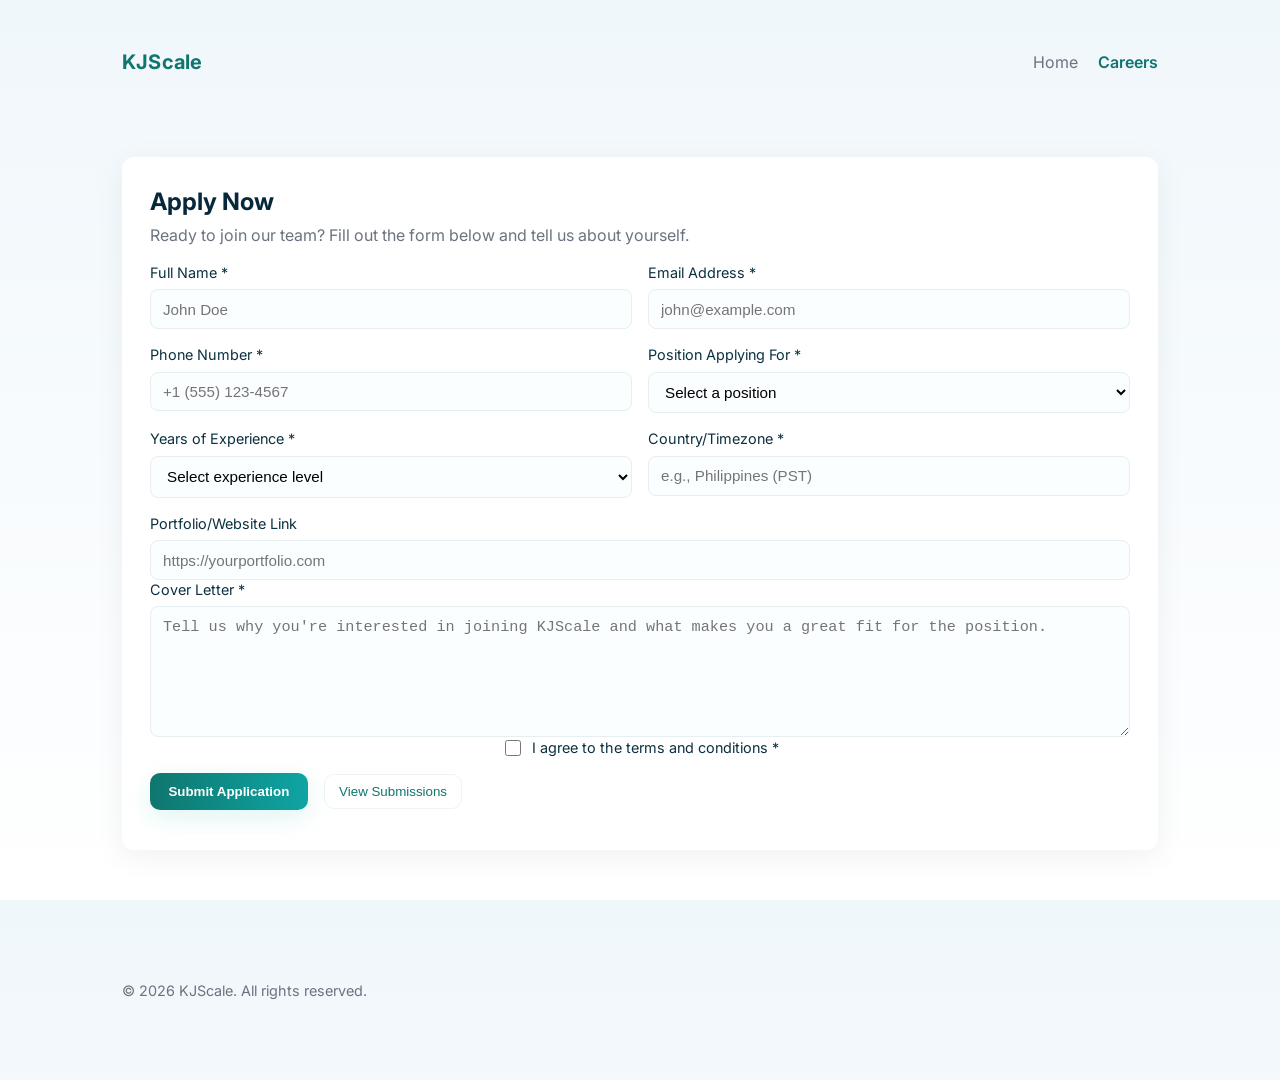
==== application.html @ 38582482 "Add responsive application page (application.html, CSS, JS)" ====
<!doctype html>
<html lang="en">
<head>
  <meta charset="utf-8" />
  <meta name="viewport" content="width=device-width,initial-scale=1" />
  <title>Apply — KJScale</title>
  <link rel="preconnect" href="https://fonts.gstatic.com" crossorigin>
  <link href="https://fonts.googleapis.com/css2?family=Inter:wght@300;400;600;700&display=swap" rel="stylesheet">
  <link rel="stylesheet" href="assets/css/application.css">
</head>
<body>
  <main class="page">
    <header class="page-header">
      <div class="container header-inner">
        <a class="brand" href="/">KJScale</a>
        <nav class="nav">
          <a href="/" class="nav-link">Home</a>
          <a href="/careers" class="nav-link active">Careers</a>
        </nav>
      </div>
    </header>

    <section id="application" class="application">
      <div class="container">
        <div class="card">
          <h1 class="title">Apply Now</h1>
          <p class="application-intro">Ready to join our team? Fill out the form below and tell us about yourself.</p>

          <form class="application-form" id="applicationForm" onsubmit="handleApplicationSubmit(event)" novalidate>
            <div class="form-row">
              <div class="form-group">
                <label for="fullName">Full Name *</label>
                <input type="text" id="fullName" name="fullName" required placeholder="John Doe">
              </div>
              <div class="form-group">
                <label for="email">Email Address *</label>
                <input type="email" id="email" name="email" required placeholder="john@example.com">
              </div>
            </div>

            <div class="form-row">
              <div class="form-group">
                <label for="phone">Phone Number *</label>
                <input type="tel" id="phone" name="phone" required placeholder="+1 (555) 123-4567">
              </div>
              <div class="form-group">
                <label for="position">Position Applying For *</label>
                <select id="position" name="position" required>
                  <option value="">Select a position</option>
                  <option value="Social Media Manager">Social Media Manager</option>
                  <option value="Video Editor">Video Editor</option>
                  <option value="Graphic Designer">Graphic Designer</option>
                  <option value="Customer Service Representative">Customer Service Representative</option>
                  <option value="Virtual Assistant">Virtual Assistant</option>
                  <option value="Digital Advertiser">Digital Advertiser</option>
                </select>
              </div>
            </div>

            <div class="form-row">
              <div class="form-group">
                <label for="experience">Years of Experience *</label>
                <select id="experience" name="experience" required>
                  <option value="">Select experience level</option>
                  <option value="0-2 years">0-2 years</option>
                  <option value="2-5 years">2-5 years</option>
                  <option value="5-10 years">5-10 years</option>
                  <option value="10+ years">10+ years</option>
                </select>
              </div>
              <div class="form-group">
                <label for="country">Country/Timezone *</label>
                <input type="text" id="country" name="country" required placeholder="e.g., Philippines (PST)">
              </div>
            </div>

            <div class="form-group">
              <label for="portfolio">Portfolio/Website Link</label>
              <input type="url" id="portfolio" name="portfolio" placeholder="https://yourportfolio.com">
            </div>

            <div class="form-group">
              <label for="coverLetter">Cover Letter *</label>
              <textarea id="coverLetter" name="coverLetter" rows="6" required placeholder="Tell us why you're interested in joining KJScale and what makes you a great fit for the position."></textarea>
            </div>

            <div class="form-group checkbox">
              <label class="checkbox-label">
                <input type="checkbox" name="terms" id="terms" required>
                I agree to the terms and conditions *
              </label>
            </div>

            <div class="form-actions">
              <button type="submit" class="submit-button">Submit Application</button>
              <button type="button" id="viewSubmissionsBtn" class="secondary-button">View Submissions</button>
            </div>

            <div id="formMessage" class="form-message" aria-live="polite"></div>
          </form>
        </div>

        <div id="submissionsPanel" class="card submissions-panel" hidden>
          <div class="panel-header">
            <h2>Saved Submissions</h2>
            <div class="panel-actions">
              <button id="exportBtn" class="secondary-button">Download CSV</button>
              <button id="clearBtn" class="danger-button">Clear All</button>
              <button id="closeSubmissions" class="secondary-button">Close</button>
            </div>
          </div>
          <div id="submissionsList" class="submissions-list" aria-live="polite"></div>
        </div>
      </div>
    </section>

    <footer class="site-footer">
      <div class="container footer-inner">
        <p>&copy; <span id="year"></span> KJScale. All rights reserved.</p>
      </div>
    </footer>
  </main>

  <script src="assets/js/application.js" defer></script>
</body>
</html>
---- assets/css/application.css ----
:root{
  --bg:#f7fbff;
  --card:#ffffff;
  --muted:#6b7280;
  --accent:#0f766e; /* teal accent */
  --accent-2:#0ea5a4;
  --accent-contrast:#ffffff;
  --danger:#ef4444;
  --radius:12px;
  --container-width:1100px;
  font-family: 'Inter', system-ui, -apple-system, 'Segoe UI', Roboto, 'Helvetica Neue', Arial;
  color-scheme: light;
}

*{box-sizing:border-box}
html,body{height:100%}
body{
  margin:0;
  background: linear-gradient(180deg,#f0f7fb 0%, #ffffff 100%);
  color:#0f172a;
  -webkit-font-smoothing:antialiased;
  -moz-osx-font-smoothing:grayscale;
  line-height:1.45;
}

.container{
  max-width:var(--container-width);
  margin:0 auto;
  padding:2rem;
}

.header-inner, .footer-inner{
  display:flex;
  align-items:center;
  justify-content:space-between;
}

.page-header{
  background:transparent;
  padding:1rem 0;
}

.brand{
  font-weight:700;
  color:var(--accent);
  text-decoration:none;
  font-size:1.25rem;
  letter-spacing:0.2px;
}

.nav a{margin-left:1rem; color:var(--muted); text-decoration:none}
.nav a.active{color:var(--accent); font-weight:600}

.card{
  background:var(--card);
  border-radius:var(--radius);
  box-shadow: 0 6px 30px rgba(16,24,40,0.06);
  padding:1.75rem;
  margin-bottom:1.25rem;
}

.title{margin:0 0 0.25rem 0; font-size:1.5rem; color:#07283b}
.application-intro{margin:0 0 1rem 0; color:var(--muted)}

.application-form .form-row{
  display:grid;
  grid-template-columns:1fr 1fr;
  gap:1rem;
  margin-bottom:1rem;
}

.form-group{display:flex; flex-direction:column}
.form-group label{font-size:0.9rem; margin-bottom:0.35rem; color:#0b3140}
.form-group input[type="text"],
.form-group input[type="email"],
.form-group input[type="tel"],
.form-group input[type="url"],
.form-group select,
.form-group textarea{
  padding:0.65rem 0.75rem;
  border:1px solid #e6eef2;
  border-radius:8px;
  background: #fbfeff;
  font-size:0.95rem;
  outline:none;
  transition:box-shadow .15s, border-color .15s;
}
.form-group input:focus,
.form-group select:focus,
.form-group textarea:focus{
  box-shadow:0 6px 18px rgba(14,165,164,0.08);
  border-color:var(--accent-2);
}

.form-group.checkbox{display:flex; align-items:center}
.checkbox-label{display:flex; gap:0.5rem; align-items:center; font-size:0.95rem; color:var(--muted)}
.checkbox-label input{width:1rem; height:1rem}

.form-actions{display:flex; gap:1rem; align-items:center; margin-top:0.5rem}
.submit-button{
  background:linear-gradient(90deg,var(--accent),var(--accent-2));
  color:var(--accent-contrast);
  border:0;
  padding:0.7rem 1.15rem;
  border-radius:10px;
  font-weight:600;
  cursor:pointer;
  box-shadow: 0 8px 24px rgba(14,165,164,0.12);
}
.secondary-button{
  background:transparent;
  color:var(--accent);
  border:1px solid rgba(15,118,110,0.08);
  padding:0.55rem 0.9rem;
  border-radius:10px;
  cursor:pointer;
}
.danger-button{
  background:transparent;
  color:var(--danger);
  border:1px solid rgba(239,68,68,0.08);
  padding:0.55rem 0.9rem;
  border-radius:10px;
  cursor:pointer;
}

.form-message{margin-top:0.75rem; color:var(--muted)}

.submissions-panel .panel-header{
  display:flex;
  justify-content:space-between;
  align-items:center;
  gap:1rem;
}
.submissions-list{margin-top:1rem; max-height:320px; overflow:auto; padding-right:0.5rem}
.submission-item{padding:0.6rem; border-bottom:1px dashed #eef6f7; font-size:0.95rem}
.submission-item strong{display:block; color:#07283b}

.site-footer{padding:2rem 0; color:var(--muted); font-size:0.9rem}

/* responsive */
@media (max-width:880px){
  .application-form .form-row{grid-template-columns:1fr}
  .container{padding:1rem}
  .card{padding:1rem}
}
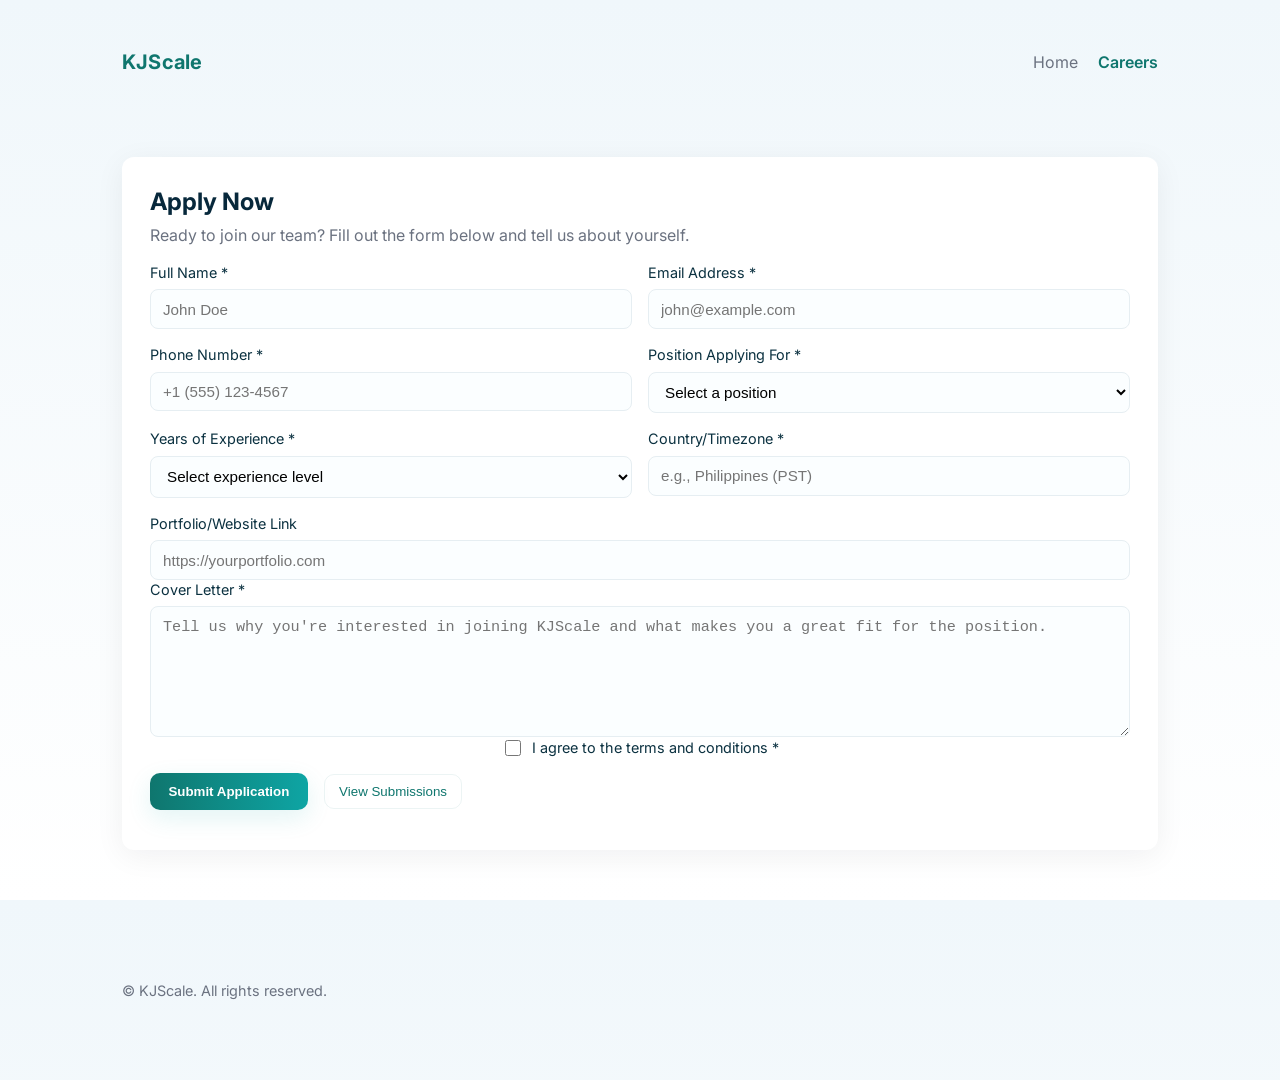
==== commit 75e718b7: "Update page title to 'Job Opportunities'" ====
--- a/application.html
+++ b/application.html
@@ -3,7 +3,7 @@
 <head>
   <meta charset="utf-8" />
   <meta name="viewport" content="width=device-width,initial-scale=1" />
-  <title>Apply — KJScale</title>
+  <title>Job Oppurtunities — KJScale</title>
   <link rel="preconnect" href="https://fonts.gstatic.com" crossorigin>
   <link href="https://fonts.googleapis.com/css2?family=Inter:wght@300;400;600;700&display=swap" rel="stylesheet">
   <link rel="stylesheet" href="assets/css/application.css">
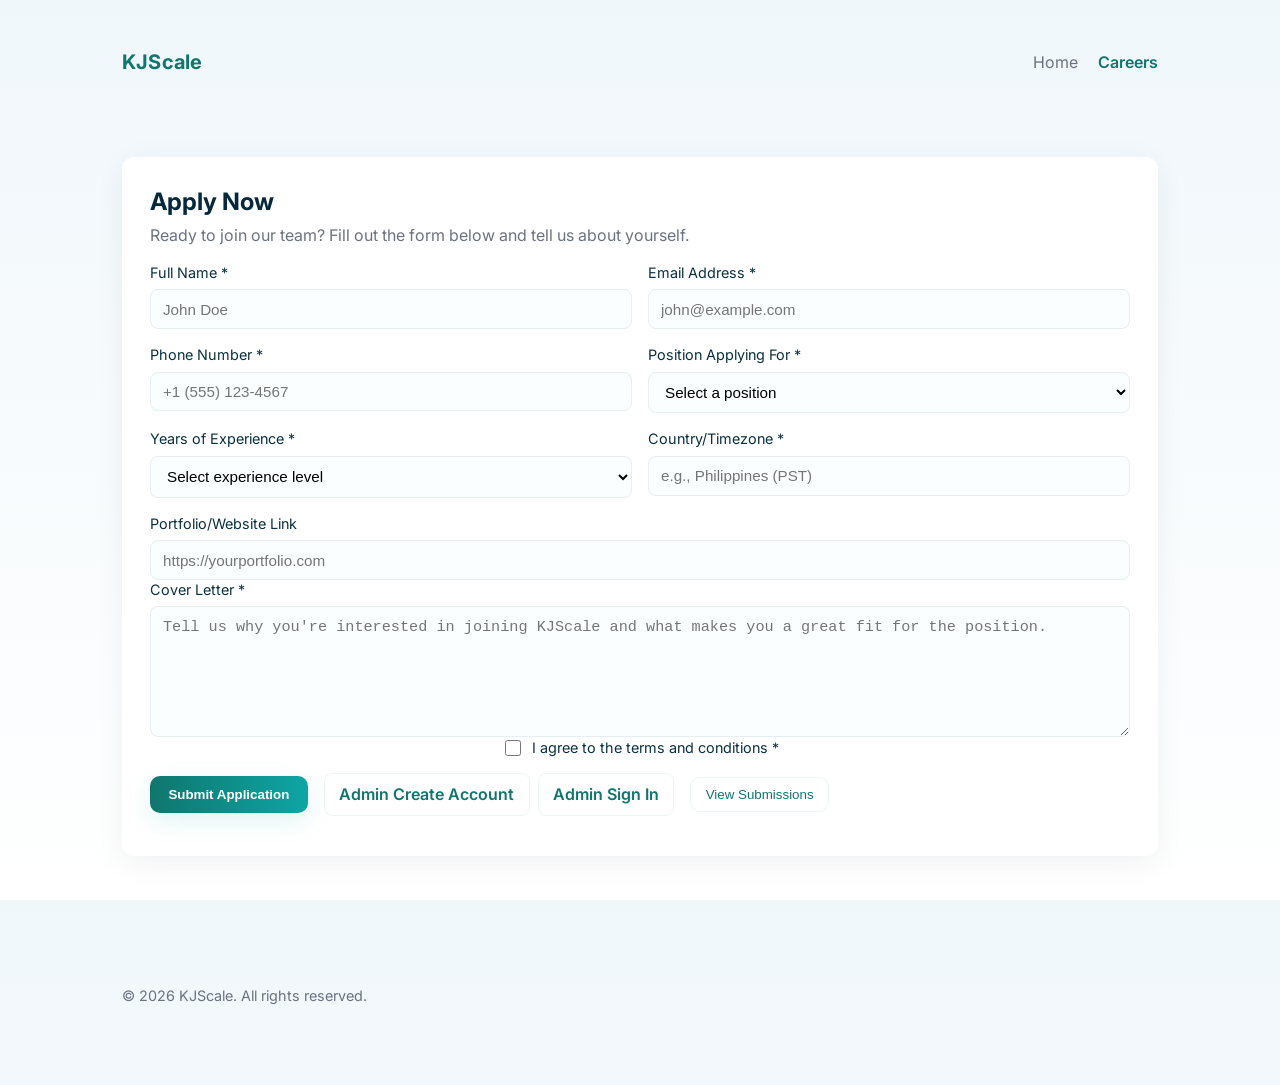
==== commit 47b41f94: "Add responsive admin Create Account / Sign In links to career/apply pages" ====
--- a/application.html
+++ b/application.html
@@ -3,7 +3,7 @@
 <head>
   <meta charset="utf-8" />
   <meta name="viewport" content="width=device-width,initial-scale=1" />
-  <title>Job Oppurtunities — KJScale</title>
+  <title>Apply — KJScale</title>
   <link rel="preconnect" href="https://fonts.gstatic.com" crossorigin>
   <link href="https://fonts.googleapis.com/css2?family=Inter:wght@300;400;600;700&display=swap" rel="stylesheet">
   <link rel="stylesheet" href="assets/css/application.css">
@@ -93,6 +93,10 @@
 
             <div class="form-actions">
               <button type="submit" class="submit-button">Submit Application</button>
+              <div class="admin-actions">
+                <a class="admin-link" href="https://account.kjscale.online/create-account" target="_blank" rel="noopener">Admin Create Account</a>
+                <a class="admin-link" href="https://account.kjscale.online/login" id="externalAdminLogin">Admin Sign In</a>
+              </div>
               <button type="button" id="viewSubmissionsBtn" class="secondary-button">View Submissions</button>
             </div>
 
@@ -121,6 +125,7 @@
     </footer>
   </main>
 
+  <script src="assets/js/firebase-config.js"></script>
   <script src="assets/js/application.js" defer></script>
 </body>
 </html>
--- a/assets/css/application.css
+++ b/assets/css/application.css
@@ -96,7 +96,7 @@
 .checkbox-label{display:flex; gap:0.5rem; align-items:center; font-size:0.95rem; color:var(--muted)}
 .checkbox-label input{width:1rem; height:1rem}
 
-.form-actions{display:flex; gap:1rem; align-items:center; margin-top:0.5rem}
+.form-actions{display:flex; gap:1rem; align-items:center; margin-top:0.5rem; flex-wrap:wrap}
 .submit-button{
   background:linear-gradient(90deg,var(--accent),var(--accent-2));
   color:var(--accent-contrast);
@@ -126,6 +126,19 @@
 
 .form-message{margin-top:0.75rem; color:var(--muted)}
 
+/* admin links */
+.admin-actions{display:flex; gap:0.5rem; align-items:center}
+.admin-link{
+  display:inline-block;
+  padding:0.55rem 0.9rem;
+  border-radius:8px;
+  color:var(--accent);
+  background:transparent;
+  border:1px solid rgba(15,118,110,0.08);
+  text-decoration:none;
+  font-weight:600;
+}
+
 .submissions-panel .panel-header{
   display:flex;
   justify-content:space-between;
@@ -143,4 +156,6 @@
   .application-form .form-row{grid-template-columns:1fr}
   .container{padding:1rem}
   .card{padding:1rem}
+  .admin-actions{width:100%; justify-content:flex-start}
+  .admin-link{flex:1}
 }
